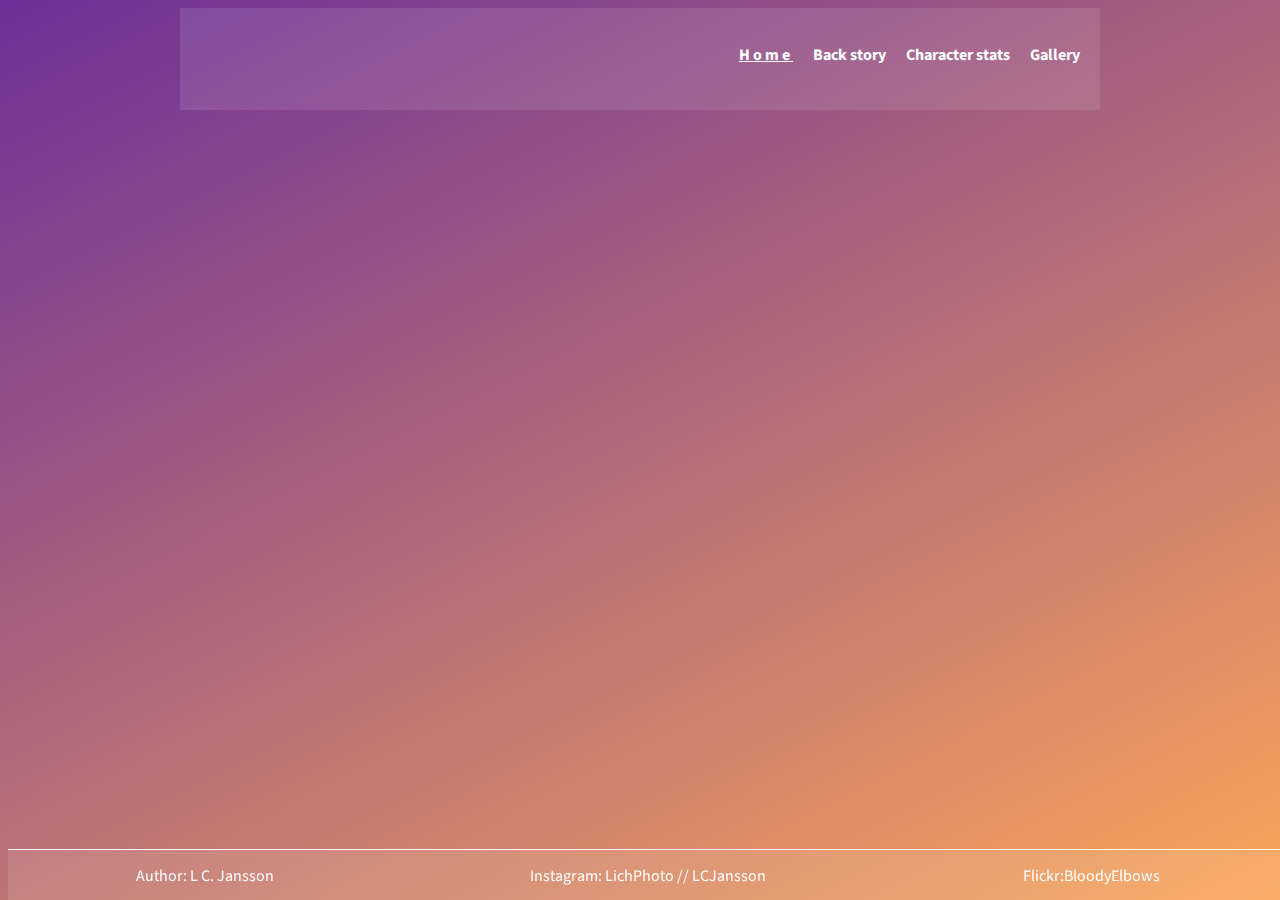
==== index.html @ ffa07136 "added active class in nav" ====
<!doctype html>
<html lang="en">
<head>
  <meta charset="UTF-8">
  <meta name="viewport"
        content="width=device-width, user-scalable=no, initial-scale=1.0, maximum-scale=1.0, minimum-scale=1.0">
  <meta http-equiv="X-UA-Compatible" content="ie=edge">
  <title>Lavender Dusk</title>

  <link rel="stylesheet" href="css/style.css">

</head>
<body>

<div class="navigation">

  <nav>
    <ul>
      <li ><a class="active" href="index.html">Home</a></li>
      <li><a href="story.html">Back story</a></li>
      <li><a href="character.html">Character stats</a></li>
      <li><a href="gallery.html">Gallery</a></li>
    </ul>
  </nav>
</div>


<footer>
  <div class="footerInfo">
    <p class="pFooter">Author: L C. Jansson</p>
    <p class="pFooter">Instagram: LichPhoto // LCJansson</p>
    <p class="pFooter">Flickr:BloodyElbows</p>
  </div>
</footer>

</body>
</html>
---- css/style.css ----
@import url('https://fonts.googleapis.com/css2?family=Alumni+Sans+Pinstripe&family=Raleway&family=Source+Sans+Pro&display=swap');

html{
  height: 100%;
}
body{
  background: linear-gradient(153deg, rgba(109,48,153,1), rgba(249,165,89,1));
  color: white;
  font-family: 'Source Sans Pro', sans-serif;

}

ul{
  text-decoration: none;
  list-style: none;
  display: flex;
  justify-content: flex-end;


}
li{
  padding: 10px;
  height: 30px;
  color: white;
  font-weight: bold;
  text-align: center;

}

a{
  color: white;
  text-decoration: none;

}
.active{
  text-decoration: underline;
  letter-spacing: 3px;

}

a:hover{
  text-decoration: underline;
  font-weight: bold;
  color: rgba(249,165,89,1);
}

.navigation{
  padding: 10px;
  background: rgba(999,999,999,0.1);
  max-width: 900px;
  margin: auto;

}

table{
  border: 1px solid;
  padding: 10px;
  background: rgba(999,999,999,0.1);
  border-radius: 20px;
}
.emphasisStat{
  background-color: transparent;
  font-style: italic;
  font-size: 12px;
  font-weight: lighter;
}

th{
  margin: auto;
  width: 60px;
  height: 30px;
  font-family: 'Raleway', sans-serif;
  letter-spacing: 4px;
  padding: 5px;
  border-bottom: 1px solid;

}
td{
  border-bottom: dotted;
  border-bottom-color:rgba(999,999,999,0.3);
}

.centerValue{
  text-align: center;
}

footer{
  background: rgba(999,999,999,0.1);
  margin: auto;
  border-top: 1px solid;
  position: fixed;
  bottom: 0;
  width: 100%;
  height: 50px;   /* Height of the footer */

}
.footerInfo{
  display: flex;
  justify-content: center;
  flex-direction: row;

}
.pFooter{
  margin: auto;
  padding-top: 15px;
  font-size: 1em;
  text-align: center;
}
section {
  max-width: 900px;
  margin: auto;


  display: grid;
  grid-template-columns: repeat(2, 1fr);
  grid-gap: 30px;
  padding: 30px;

}
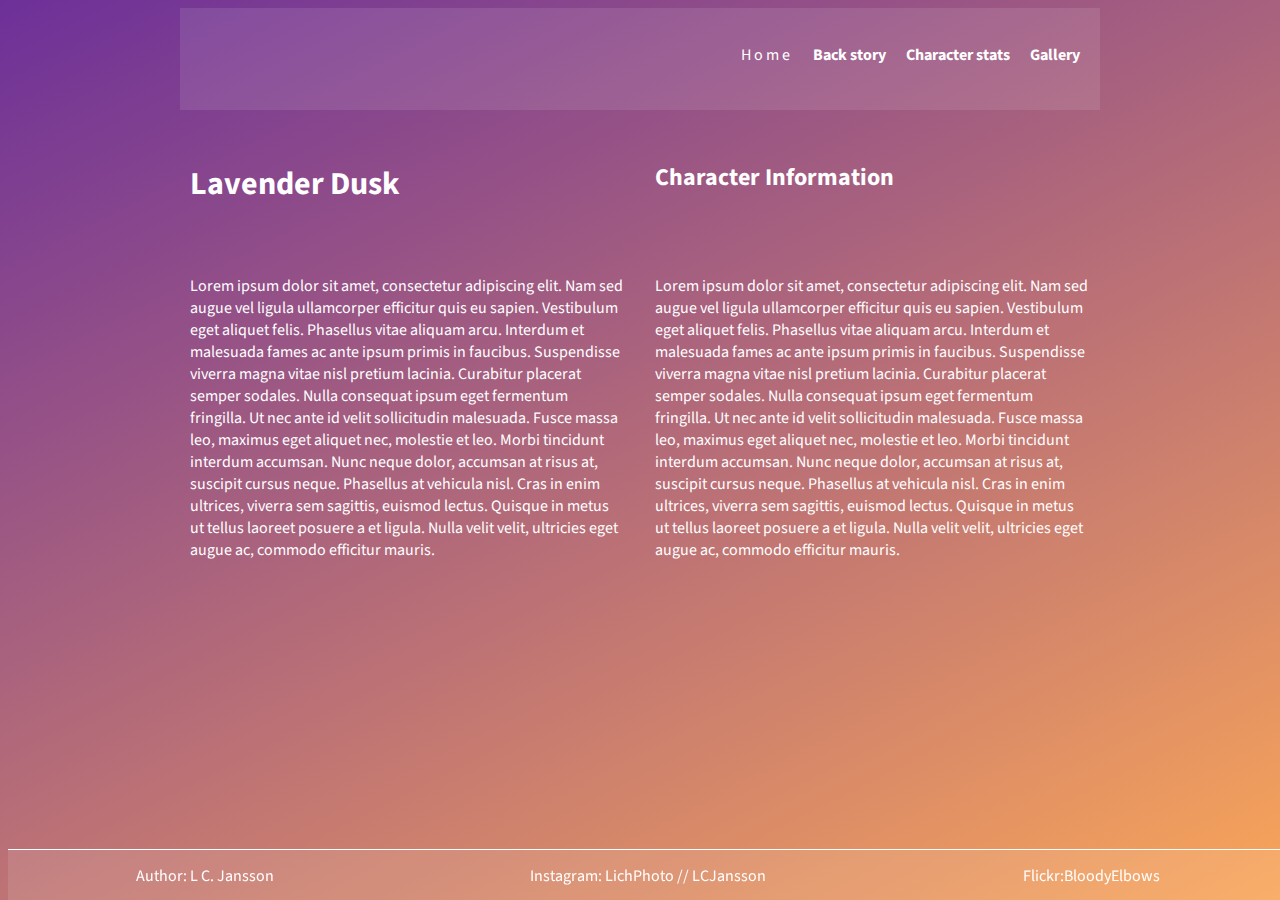
==== commit f50d8840: "new front page" ====
--- a/index.html
+++ b/index.html
@@ -24,6 +24,15 @@
   </nav>
 </div>
 
+<section>
+  <h1>Lavender Dusk </h1>
+  <h2> Character Information</h2>
+  <p>Lorem ipsum dolor sit amet, consectetur adipiscing elit. Nam sed augue vel ligula ullamcorper efficitur quis eu sapien. Vestibulum eget aliquet felis. Phasellus vitae aliquam arcu. Interdum et malesuada fames ac ante ipsum primis in faucibus. Suspendisse viverra magna vitae nisl pretium lacinia. Curabitur placerat semper sodales. Nulla consequat ipsum eget fermentum fringilla. Ut nec ante id velit sollicitudin malesuada. Fusce massa leo, maximus eget aliquet nec, molestie et leo. Morbi tincidunt interdum accumsan. Nunc neque dolor, accumsan at risus at, suscipit cursus neque. Phasellus at vehicula nisl. Cras in enim ultrices, viverra sem sagittis, euismod lectus. Quisque in metus ut tellus laoreet posuere a et ligula. Nulla velit velit, ultricies eget augue ac, commodo efficitur mauris.</p>
+  <p>Lorem ipsum dolor sit amet, consectetur adipiscing elit. Nam sed augue vel ligula ullamcorper efficitur quis eu sapien. Vestibulum eget aliquet felis. Phasellus vitae aliquam arcu. Interdum et malesuada fames ac ante ipsum primis in faucibus. Suspendisse viverra magna vitae nisl pretium lacinia. Curabitur placerat semper sodales. Nulla consequat ipsum eget fermentum fringilla. Ut nec ante id velit sollicitudin malesuada. Fusce massa leo, maximus eget aliquet nec, molestie et leo. Morbi tincidunt interdum accumsan. Nunc neque dolor, accumsan at risus at, suscipit cursus neque. Phasellus at vehicula nisl. Cras in enim ultrices, viverra sem sagittis, euismod lectus. Quisque in metus ut tellus laoreet posuere a et ligula. Nulla velit velit, ultricies eget augue ac, commodo efficitur mauris.</p>
+
+
+
+</section>
 
 <footer>
   <div class="footerInfo">
--- a/css/style.css
+++ b/css/style.css
@@ -33,13 +33,12 @@
 
 }
 .active{
-  text-decoration: underline;
   letter-spacing: 3px;
+  font-weight: lighter;
 
 }
 
 a:hover{
-  text-decoration: underline;
   font-weight: bold;
   color: rgba(249,165,89,1);
 }
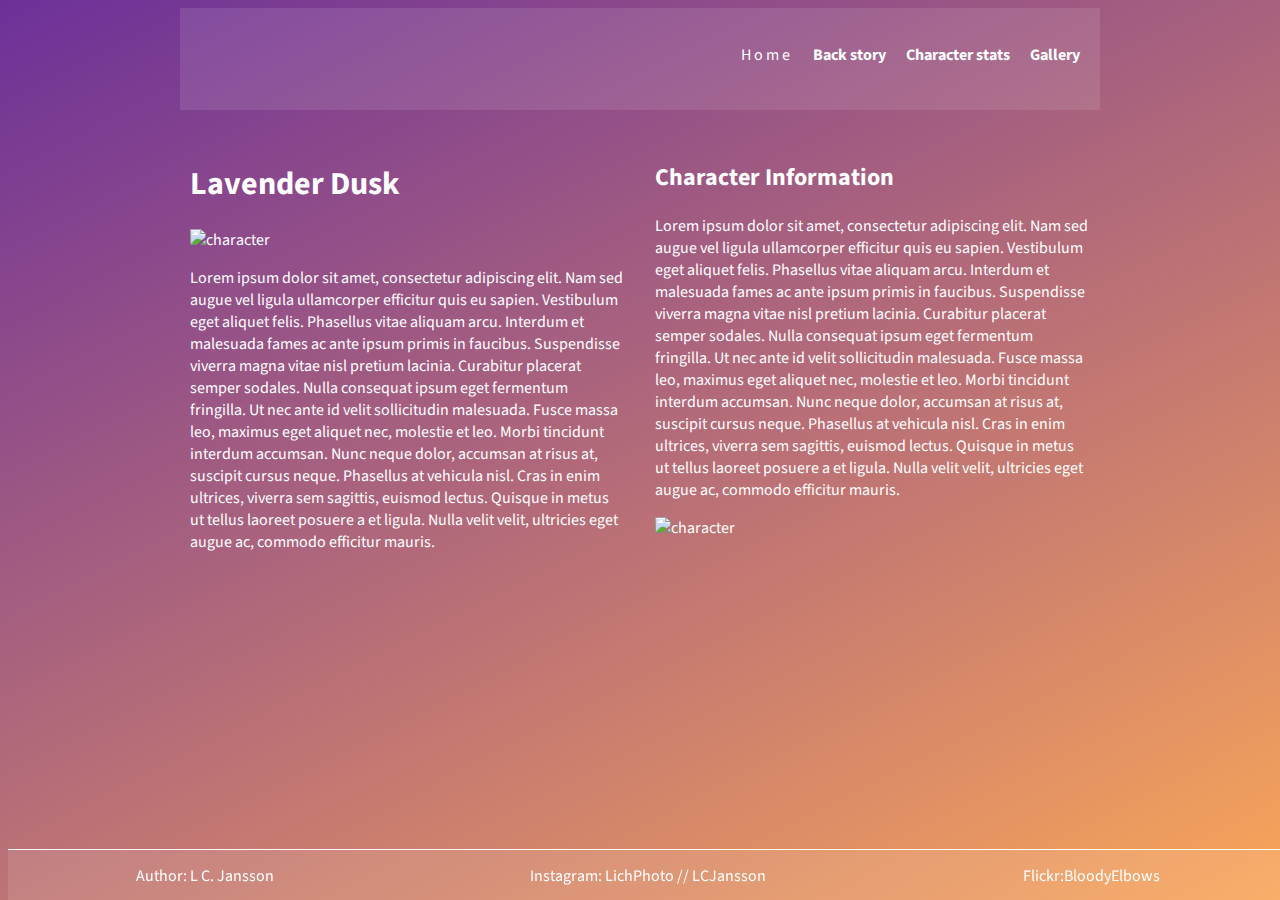
==== commit c62a3107: "added pictures inn divs front page" ====
--- a/index.html
+++ b/index.html
@@ -22,16 +22,25 @@
       <li><a href="gallery.html">Gallery</a></li>
     </ul>
   </nav>
+
 </div>
-
-<section>
-  <h1>Lavender Dusk </h1>
-  <h2> Character Information</h2>
-  <p>Lorem ipsum dolor sit amet, consectetur adipiscing elit. Nam sed augue vel ligula ullamcorper efficitur quis eu sapien. Vestibulum eget aliquet felis. Phasellus vitae aliquam arcu. Interdum et malesuada fames ac ante ipsum primis in faucibus. Suspendisse viverra magna vitae nisl pretium lacinia. Curabitur placerat semper sodales. Nulla consequat ipsum eget fermentum fringilla. Ut nec ante id velit sollicitudin malesuada. Fusce massa leo, maximus eget aliquet nec, molestie et leo. Morbi tincidunt interdum accumsan. Nunc neque dolor, accumsan at risus at, suscipit cursus neque. Phasellus at vehicula nisl. Cras in enim ultrices, viverra sem sagittis, euismod lectus. Quisque in metus ut tellus laoreet posuere a et ligula. Nulla velit velit, ultricies eget augue ac, commodo efficitur mauris.</p>
-  <p>Lorem ipsum dolor sit amet, consectetur adipiscing elit. Nam sed augue vel ligula ullamcorper efficitur quis eu sapien. Vestibulum eget aliquet felis. Phasellus vitae aliquam arcu. Interdum et malesuada fames ac ante ipsum primis in faucibus. Suspendisse viverra magna vitae nisl pretium lacinia. Curabitur placerat semper sodales. Nulla consequat ipsum eget fermentum fringilla. Ut nec ante id velit sollicitudin malesuada. Fusce massa leo, maximus eget aliquet nec, molestie et leo. Morbi tincidunt interdum accumsan. Nunc neque dolor, accumsan at risus at, suscipit cursus neque. Phasellus at vehicula nisl. Cras in enim ultrices, viverra sem sagittis, euismod lectus. Quisque in metus ut tellus laoreet posuere a et ligula. Nulla velit velit, ultricies eget augue ac, commodo efficitur mauris.</p>
 
 
 
+
+<section>
+
+  <div class="imgContainer">
+
+    <h1>Lavender Dusk </h1>
+    <img src="img/LavenderDusk.jpg" alt="character" width="500">
+    <p>Lorem ipsum dolor sit amet, consectetur adipiscing elit. Nam sed augue vel ligula ullamcorper efficitur quis eu sapien. Vestibulum eget aliquet felis. Phasellus vitae aliquam arcu. Interdum et malesuada fames ac ante ipsum primis in faucibus. Suspendisse viverra magna vitae nisl pretium lacinia. Curabitur placerat semper sodales. Nulla consequat ipsum eget fermentum fringilla. Ut nec ante id velit sollicitudin malesuada. Fusce massa leo, maximus eget aliquet nec, molestie et leo. Morbi tincidunt interdum accumsan. Nunc neque dolor, accumsan at risus at, suscipit cursus neque. Phasellus at vehicula nisl. Cras in enim ultrices, viverra sem sagittis, euismod lectus. Quisque in metus ut tellus laoreet posuere a et ligula. Nulla velit velit, ultricies eget augue ac, commodo efficitur mauris.</p>
+  </div>
+  <div>
+  <h2> Character Information</h2>
+  <p>Lorem ipsum dolor sit amet, consectetur adipiscing elit. Nam sed augue vel ligula ullamcorper efficitur quis eu sapien. Vestibulum eget aliquet felis. Phasellus vitae aliquam arcu. Interdum et malesuada fames ac ante ipsum primis in faucibus. Suspendisse viverra magna vitae nisl pretium lacinia. Curabitur placerat semper sodales. Nulla consequat ipsum eget fermentum fringilla. Ut nec ante id velit sollicitudin malesuada. Fusce massa leo, maximus eget aliquet nec, molestie et leo. Morbi tincidunt interdum accumsan. Nunc neque dolor, accumsan at risus at, suscipit cursus neque. Phasellus at vehicula nisl. Cras in enim ultrices, viverra sem sagittis, euismod lectus. Quisque in metus ut tellus laoreet posuere a et ligula. Nulla velit velit, ultricies eget augue ac, commodo efficitur mauris.</p>
+    <img src="img/LavenderDusk.jpg" alt="character" width="500">
+  </div>
 </section>
 
 <footer>
--- a/css/style.css
+++ b/css/style.css
@@ -4,9 +4,9 @@
   height: 100%;
 }
 body{
-  background: linear-gradient(153deg, rgba(109,48,153,1), rgba(249,165,89,1));
   color: white;
   font-family: 'Source Sans Pro', sans-serif;
+  background: linear-gradient(153deg, rgba(109, 48, 153, 1), rgba(249, 165, 89, 1)) fixed;
 
 }
 
@@ -116,5 +116,8 @@
   padding: 30px;
 
 }
+.imgContainer{
+  width: 100%;
+  height: auto;
+}
 
-
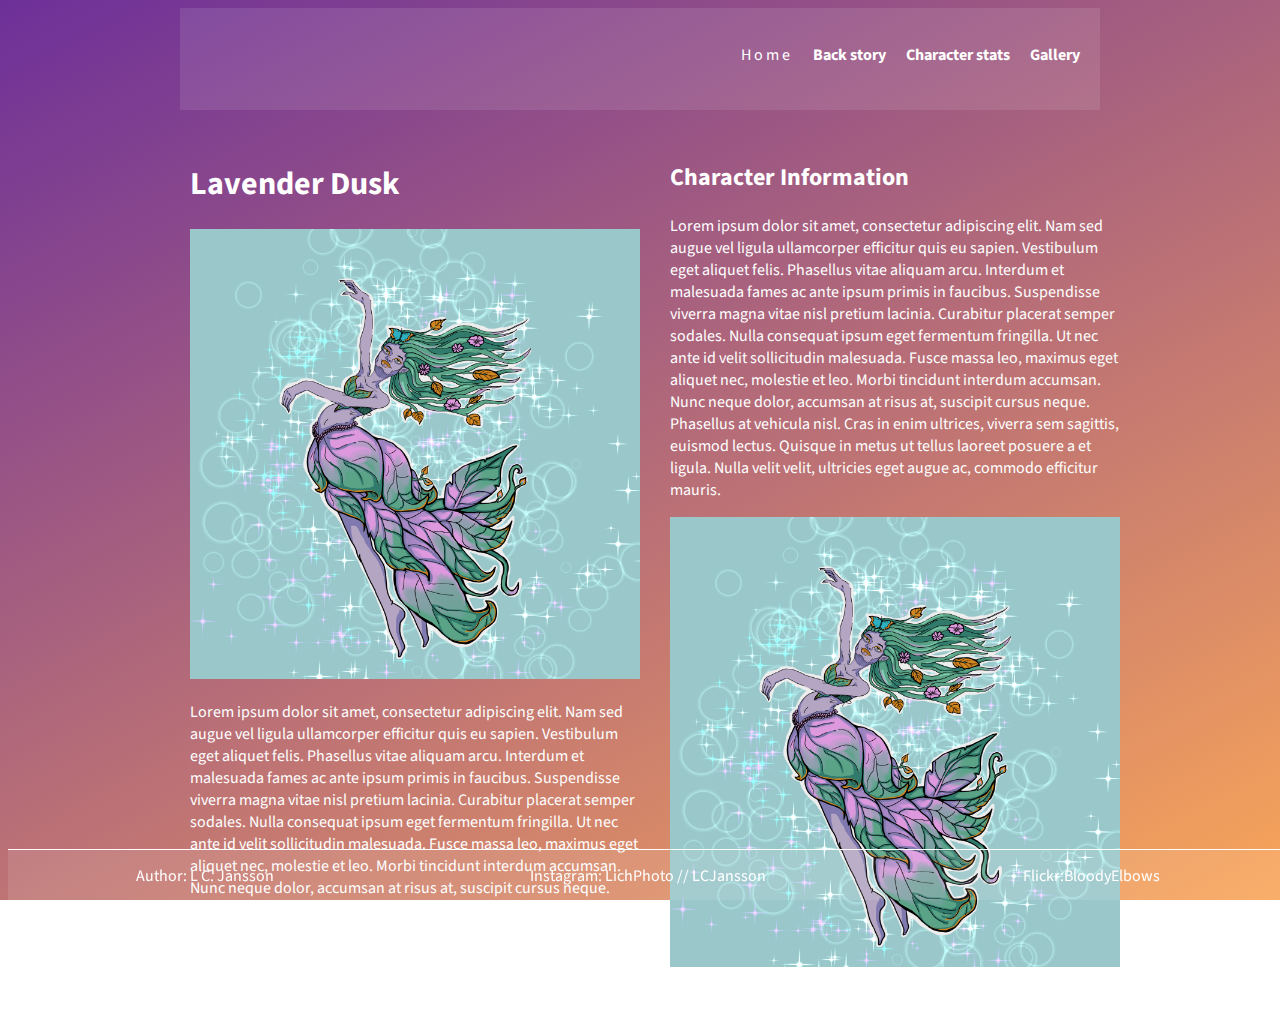
==== commit 8e2f4de7: "added pictures inn divs front page" ====
--- a/index.html
+++ b/index.html
@@ -33,13 +33,13 @@
   <div class="imgContainer">
 
     <h1>Lavender Dusk </h1>
-    <img src="img/LavenderDusk.jpg" alt="character" width="500">
+    <img src="img/LavenderDusk.jpg" alt="character" width="450">
     <p>Lorem ipsum dolor sit amet, consectetur adipiscing elit. Nam sed augue vel ligula ullamcorper efficitur quis eu sapien. Vestibulum eget aliquet felis. Phasellus vitae aliquam arcu. Interdum et malesuada fames ac ante ipsum primis in faucibus. Suspendisse viverra magna vitae nisl pretium lacinia. Curabitur placerat semper sodales. Nulla consequat ipsum eget fermentum fringilla. Ut nec ante id velit sollicitudin malesuada. Fusce massa leo, maximus eget aliquet nec, molestie et leo. Morbi tincidunt interdum accumsan. Nunc neque dolor, accumsan at risus at, suscipit cursus neque. Phasellus at vehicula nisl. Cras in enim ultrices, viverra sem sagittis, euismod lectus. Quisque in metus ut tellus laoreet posuere a et ligula. Nulla velit velit, ultricies eget augue ac, commodo efficitur mauris.</p>
   </div>
   <div>
   <h2> Character Information</h2>
   <p>Lorem ipsum dolor sit amet, consectetur adipiscing elit. Nam sed augue vel ligula ullamcorper efficitur quis eu sapien. Vestibulum eget aliquet felis. Phasellus vitae aliquam arcu. Interdum et malesuada fames ac ante ipsum primis in faucibus. Suspendisse viverra magna vitae nisl pretium lacinia. Curabitur placerat semper sodales. Nulla consequat ipsum eget fermentum fringilla. Ut nec ante id velit sollicitudin malesuada. Fusce massa leo, maximus eget aliquet nec, molestie et leo. Morbi tincidunt interdum accumsan. Nunc neque dolor, accumsan at risus at, suscipit cursus neque. Phasellus at vehicula nisl. Cras in enim ultrices, viverra sem sagittis, euismod lectus. Quisque in metus ut tellus laoreet posuere a et ligula. Nulla velit velit, ultricies eget augue ac, commodo efficitur mauris.</p>
-    <img src="img/LavenderDusk.jpg" alt="character" width="500">
+    <img src="img/LavenderDusk.jpg" alt="character" width="450">
   </div>
 </section>
 
--- a/css/style.css
+++ b/css/style.css
@@ -116,8 +116,5 @@
   padding: 30px;
 
 }
-.imgContainer{
-  width: 100%;
-  height: auto;
-}
 
+
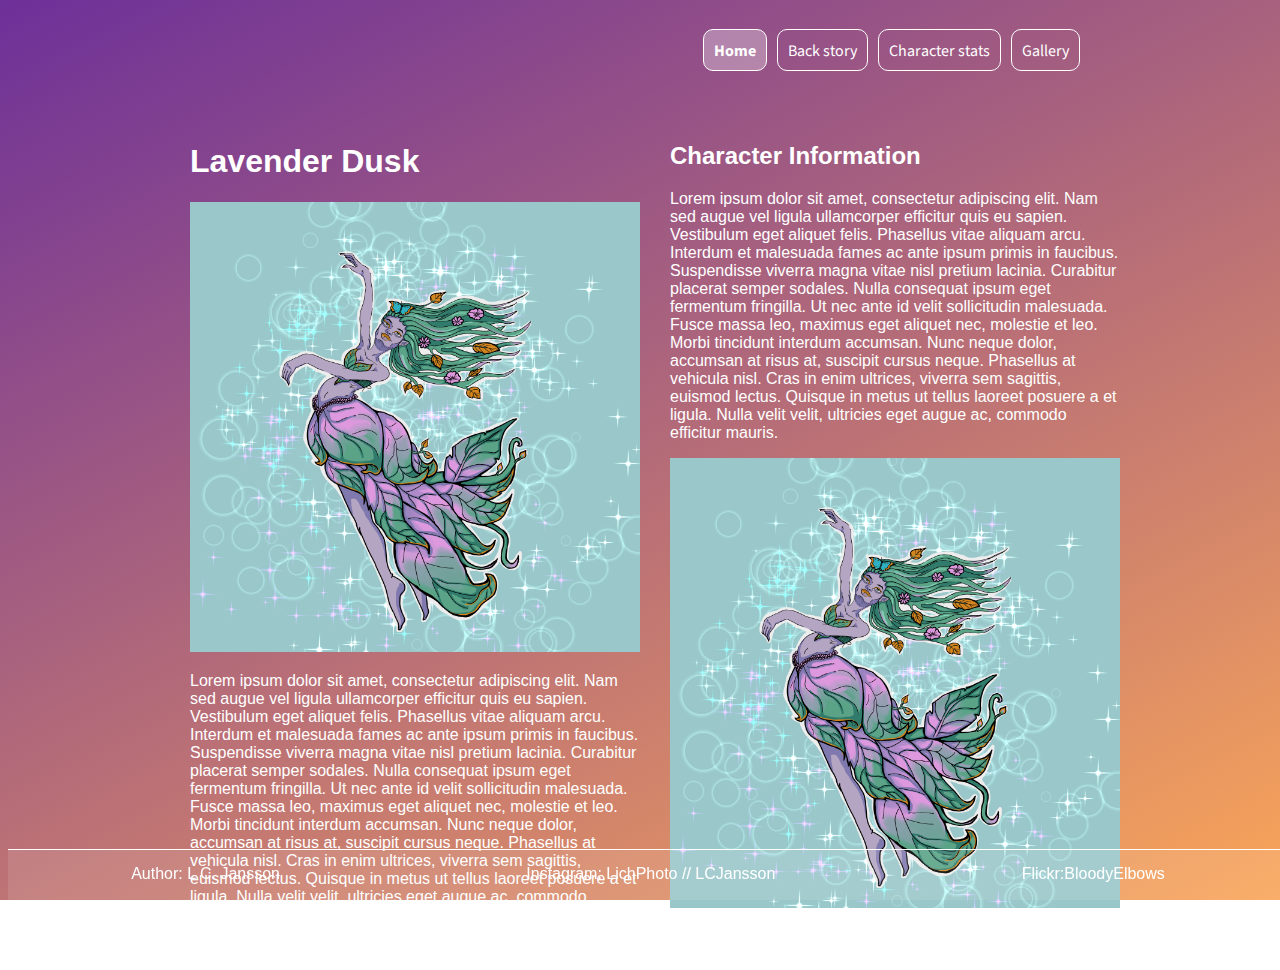
==== commit 25790612: "fixed hover" ====
--- a/index.html
+++ b/index.html
@@ -16,7 +16,7 @@
 
   <nav>
     <ul>
-      <li ><a class="active" href="index.html">Home</a></li>
+      <li class="active"><a href="index.html">Home</a></li>
       <li><a href="story.html">Back story</a></li>
       <li><a href="character.html">Character stats</a></li>
       <li><a href="gallery.html">Gallery</a></li>
--- a/css/style.css
+++ b/css/style.css
@@ -5,7 +5,7 @@
 }
 body{
   color: white;
-  font-family: 'Source Sans Pro', sans-serif;
+  font-family: 'relway', sans-serif;
   background: linear-gradient(153deg, rgba(109, 48, 153, 1), rgba(249, 165, 89, 1)) fixed;
 
 }
@@ -20,10 +20,12 @@
 }
 li{
   padding: 10px;
-  height: 30px;
+  height: 20px;
   color: white;
-  font-weight: bold;
   text-align: center;
+  border: 1px solid;
+  border-radius:  10px;
+  margin-right: 10px;
 
 }
 
@@ -33,21 +35,23 @@
 
 }
 .active{
-  letter-spacing: 3px;
-  font-weight: lighter;
+  font-weight: bold;
+  background: rgba(999,999,999,0.3)
 
 }
 
-a:hover{
+li:hover{
   font-weight: bold;
-  color: rgba(249,165,89,1);
+  background: rgba(999,999,999,0.3)
+
 }
 
 .navigation{
-  padding: 10px;
-  background: rgba(999,999,999,0.1);
+  padding: 5px;
+  /*background: rgba(999,999,999,0.1);*/
   max-width: 900px;
   margin: auto;
+  font-family: 'Source Sans Pro', sans-serif;
 
 }
 
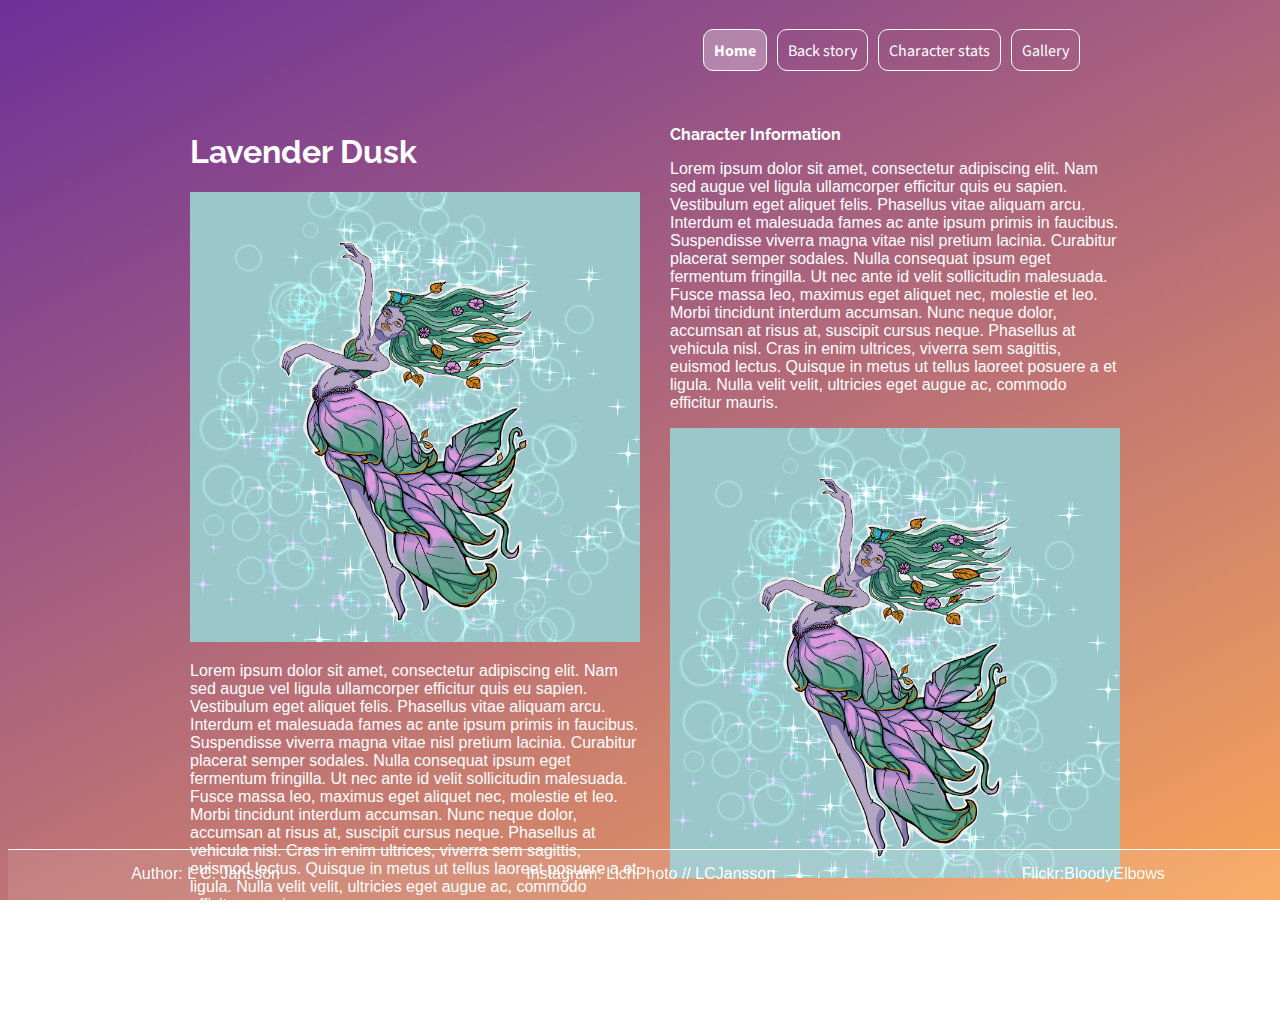
==== commit 2699af94: "varför funkar inte terminalen ffs" ====
--- a/index.html
+++ b/index.html
@@ -43,6 +43,7 @@
   </div>
 </section>
 
+<div class="spaceHolder"></div>
 <footer>
   <div class="footerInfo">
     <p class="pFooter">Author: L C. Jansson</p>
--- a/css/style.css
+++ b/css/style.css
@@ -32,7 +32,6 @@
 a{
   color: white;
   text-decoration: none;
-
 }
 .active{
   font-weight: bold;
@@ -117,8 +116,37 @@
   display: grid;
   grid-template-columns: repeat(2, 1fr);
   grid-gap: 30px;
-  padding: 30px;
+  padding-top: 20px;
+}
+.container{
+  margin: auto;
+  max-width: 900px;
+}
+.gallery{
+  max-width: 900px;
+  display: inline-flex;
+  justify-content: center;
+  padding: 10px;
+  flex-wrap: wrap;
+  margin: auto;
+  gap: 12px;
 
 }
+.personality{
+  border: 1px solid;
+  padding: 10px;
+  background: rgba(999,999,999,0.1);
+  border-radius: 20px;
+}
+h2{
+  font-size: 1em;
+  font-weight: bold;
+  font-family: 'Raleway', sans-serif;
+}
+h1{
+  font-family: 'Raleway', sans-serif;
+}
 
-
+.spaceHolder{
+  height: 100px;
+}
